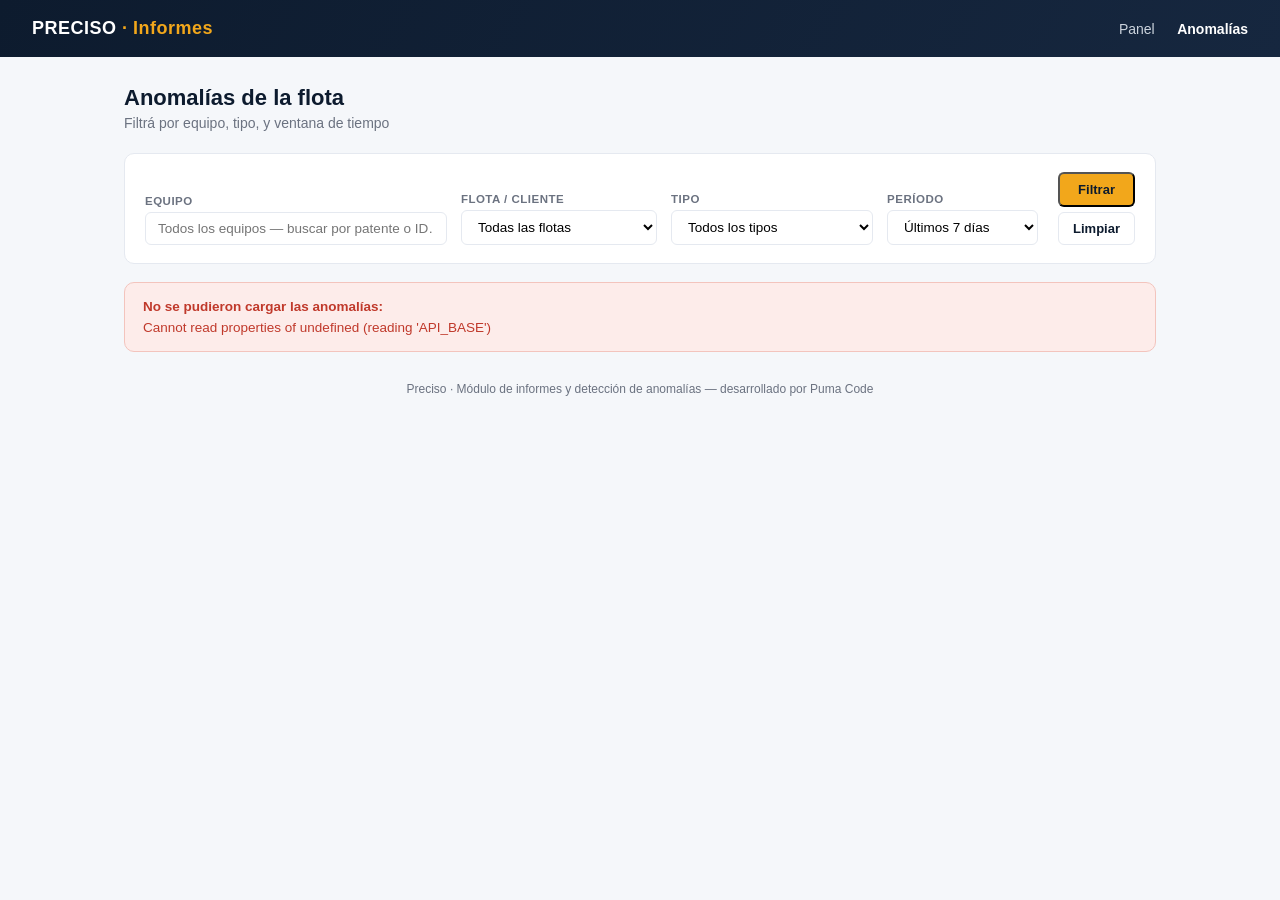
==== frontend/anomalias.html @ 0ff69d0d "descarga detenido reparo" ====
<!DOCTYPE html>
<html lang="es">
<head>
<meta charset="UTF-8">
<meta name="viewport" content="width=device-width, initial-scale=1.0">
<title>Preciso · Anomalías</title>
<link rel="stylesheet" href="assets/css/style.css">
</head>
<body>
<div class="topbar">
  <div class="brand">PRECISO <span>· Informes</span></div>
  <nav>
    <a href="index.html">Panel</a>
    <a href="anomalias.html" class="active">Anomalías</a>
  </nav>
</div>

<div class="container">
  <h1 class="page-title">Anomalías de la flota</h1>
  <p class="page-subtitle">Filtrá por equipo, tipo, y ventana de tiempo</p>

  <div id="bannerSimulado" class="simulado-banner hidden">
    ⚠️ Mostrando datos SIMULADOS — la API real de TTM está temporalmente fuera de servicio.
  </div>

  <div class="card filtros-card">
    <div class="filtros-grid">
      <div class="filtro-campo">
        <label for="buscarEquipo">Equipo</label>
        <input type="text" id="buscarEquipo" class="input-buscar" placeholder="Todos los equipos — buscar por patente o ID…" autocomplete="off">
        <div id="sugerenciasEquipo" class="sugerencias hidden"></div>
        <input type="hidden" id="equipoIdSeleccionado" value="">
      </div>
      <div class="filtro-campo">
        <label for="filtroCliente">Flota / Cliente</label>
        <select id="filtroCliente">
          <option value="">Todas las flotas</option>
        </select>
      </div>
      <div class="filtro-campo">
        <label for="filtroTipo">Tipo</label>
        <select id="filtroTipo">
          <option value="">Todos los tipos</option>
          <option value="descarga_detenido">Descarga detenido</option>
          <option value="caida_instantanea">Caída instantánea</option>
          <option value="consumo_anomalo">Consumo anómalo</option>
          <option value="agua_combustible">Agua en combustible</option>
          <option value="ralenti">Ralentí</option>
          <option value="variacion_temperatura">Variación por temperatura</option>
          <option value="desconexion_sensor">Desconexión de sensor</option>
        </select>
      </div>
      <div class="filtro-campo">
        <label for="filtroDias">Período</label>
        <select id="filtroDias">
          <option value="1">Último día</option>
          <option value="7" selected>Últimos 7 días</option>
          <option value="30">Últimos 30 días</option>
          <option value="90">Últimos 90 días</option>
        </select>
      </div>
      <div class="filtro-campo filtro-boton">
        <button id="btnFiltrar" class="btn" type="button">Filtrar</button>
        <button id="btnLimpiar" class="btn secondary" type="button">Limpiar</button>
      </div>
    </div>
  </div>

  <div id="loading" class="loading-state">Cargando anomalías…</div>
  <div id="error" class="error-state hidden"></div>

  <div id="contenido" class="hidden">
    <p class="page-subtitle" id="resumenResultados"></p>
    
    <!-- Bloques tipo KPI -->
    <div class="grid grid-3" id="kpiStats" style="margin-bottom: 20px;"></div>

    <!-- Anomalías agrupadas por flota/cliente (pedido de Emiliano: ver
         cuántas anomalías tiene cada flota entera, no solo equipo por
         equipo). Se oculta sola cuando ya estás filtrando una flota. -->
    <div class="card" id="cardPorFlota" style="margin-bottom: 20px;">
      <h3 style="margin-top:0; color:var(--color-navy);">Anomalías por flota</h3>
      <div id="tablaPorFlota"></div>
    </div>

    <div class="card">
      <div id="tablaAnomalias"></div>
    </div>
  </div>

  <p class="footer-note">Preciso · Módulo de informes y detección de anomalías — desarrollado por Puma Code</p>
</div>

<script src="assets/js/config.php"></script>
<script src="assets/js/anomalias.js"></script>
</body>
</html>
---- frontend/assets/css/style.css ----
/*
  Paleta pensada para un sistema de gestión de combustible (navy + ámbar),
  en la misma línea que la landing de preciso.tech ("Control y Gestión de
  combustible"). No tuve acceso al CSS real del sitio desde este entorno —
  para dejarlo idéntico, reemplazar estos hex por los reales de
  preciso.tech/landing/index.php. El resto del archivo no necesita tocarse.
*/
:root {
  --color-bg: #f5f7fa;
  --color-surface: #ffffff;
  --color-navy: #0d1b2e;
  --color-navy-light: #16273f;
  --color-accent: #f2a71b;
  --color-accent-dark: #d98c0a;
  --color-danger: #c0392b;
  --color-success: #1f9d55;
  --color-text: #1c1f26;
  --color-text-muted: #6b7280;
  --color-border: #e5e9f0;
  --radius: 10px;
  --font: 'Segoe UI', Roboto, Helvetica, Arial, sans-serif;
}

* { box-sizing: border-box; }

body {
  margin: 0;
  font-family: var(--font);
  background: var(--color-bg);
  color: var(--color-text);
}

a { color: var(--color-accent-dark); }

.topbar {
  background: linear-gradient(120deg, var(--color-navy) 0%, var(--color-navy-light) 100%);
  color: #fff;
  padding: 18px 32px;
  display: flex;
  align-items: center;
  justify-content: space-between;
}

.topbar .brand {
  font-size: 18px;
  font-weight: 700;
  letter-spacing: .5px;
}

.topbar .brand span { color: var(--color-accent); }

.topbar nav a {
  color: #cbd3dc;
  text-decoration: none;
  margin-left: 18px;
  font-size: 14px;
}
.topbar nav a:hover { color: #fff; }

.container {
  max-width: 1080px;
  margin: 0 auto;
  padding: 28px 24px 60px 24px;
}

.page-title {
  font-size: 22px;
  font-weight: 700;
  margin: 0 0 4px 0;
  color: var(--color-navy);
}
.page-subtitle {
  color: var(--color-text-muted);
  margin: 0 0 22px 0;
  font-size: 14px;
}

.card {
  background: var(--color-surface);
  border: 1px solid var(--color-border);
  border-radius: var(--radius);
  padding: 18px 20px;
  margin-bottom: 18px;
}

.grid {
  display: grid;
  gap: 16px;
}
.grid-3 { grid-template-columns: repeat(3, 1fr); }
.grid-2 { grid-template-columns: repeat(2, 1fr); }

@media (max-width: 720px) {
  .grid-3, .grid-2 { grid-template-columns: 1fr; }
}

.stat {
  background: var(--color-surface);
  border: 1px solid var(--color-border);
  border-radius: var(--radius);
  padding: 16px 18px;
}
.stat .label {
  font-size: 11.5px;
  text-transform: uppercase;
  letter-spacing: .6px;
  color: var(--color-text-muted);
}
.stat .value {
  font-size: 24px;
  font-weight: 800;
  color: var(--color-navy);
  margin-top: 4px;
}
.stat .value.danger { color: var(--color-danger); }
.stat .value.success { color: var(--color-success); }

.equipo-list { list-style: none; padding: 0; margin: 0; }
.equipo-list li {
  display: flex;
  align-items: center;
  justify-content: space-between;
  padding: 14px 0;
  border-bottom: 1px solid var(--color-border);
}
.equipo-list li:last-child { border-bottom: none; }

.equipo-nombre { font-weight: 600; color: var(--color-navy); }
.equipo-id { color: var(--color-text-muted); font-size: 12.5px; }

.btn {
  display: inline-block;
  background: var(--color-accent);
  color: var(--color-navy);
  font-weight: 700;
  text-decoration: none;
  padding: 8px 14px;
  border-radius: 6px;
  font-size: 13px;
  margin-left: 6px;
}
.btn:hover { background: var(--color-accent-dark); color: #fff; }
.btn.secondary {
  background: transparent;
  border: 1px solid var(--color-border);
  color: var(--color-navy);
}

.tabs { margin-bottom: 18px; }
.tabs a {
  display: inline-block;
  padding: 8px 16px;
  border-radius: 20px;
  text-decoration: none;
  color: var(--color-navy);
  font-size: 13.5px;
  font-weight: 600;
  margin-right: 8px;
  border: 1px solid var(--color-border);
}
.tabs a.active {
  background: var(--color-navy);
  color: #fff;
  border-color: var(--color-navy);
}

table.anomalias {
  width: 100%;
  border-collapse: collapse;
  font-size: 13.5px;
}
table.anomalias th {
  text-align: left;
  color: var(--color-text-muted);
  text-transform: uppercase;
  font-size: 11px;
  padding: 8px 10px;
  border-bottom: 2px solid var(--color-border);
}
table.anomalias td {
  padding: 9px 10px;
  border-bottom: 1px solid var(--color-border);
  vertical-align: top;
}
.tag {
  display: inline-block;
  padding: 2px 8px;
  border-radius: 20px;
  font-size: 11px;
  font-weight: 700;
}
.tag.descarga_detenido { background: #fdecea; color: var(--color-danger); }
.tag.caida_instantanea { background: #fdecea; color: var(--color-danger); }
.tag.consumo_anomalo { background: #fff4e0; color: var(--color-accent-dark); }
.tag.agua_combustible { background: #e3f2fd; color: #1565c0; }
.tag.ralenti { background: #fef3e2; color: #b8730a; }
.tag.variacion_temperatura { background: #e8f5e9; color: #2e7d32; }
.tag.desconexion_sensor { background: #eceff1; color: #455a64; }

.empty-state {
  text-align: center;
  color: var(--color-text-muted);
  padding: 30px 10px;
  font-size: 14px;
}

#mapa { height: 320px; border-radius: var(--radius); }

.footer-note {
  text-align: center;
  color: var(--color-text-muted);
  font-size: 12px;
  margin-top: 30px;
}

/* --- Estados de carga / error para el frontend fetch-driven --- */
.loading-state {
  text-align: center;
  color: var(--color-text-muted);
  padding: 40px 10px;
  font-size: 14px;
}
.loading-state::before {
  content: "";
  display: inline-block;
  width: 16px;
  height: 16px;
  margin-right: 8px;
  border: 2px solid var(--color-border);
  border-top-color: var(--color-accent);
  border-radius: 50%;
  animation: girar 0.7s linear infinite;
  vertical-align: middle;
}
@keyframes girar {
  to { transform: rotate(360deg); }
}
.error-state {
  background: #fdecea;
  border: 1px solid #f3c4bd;
  color: var(--color-danger);
  border-radius: var(--radius);
  padding: 16px 18px;
  font-size: 13.5px;
}
.error-state strong { display: block; margin-bottom: 6px; }
.hidden { display: none !important; }

.simulado-banner {
  background: #fff4e0;
  border: 1px solid #f0c67a;
  color: #8a5a00;
  border-radius: 8px;
  padding: 10px 14px;
  font-size: 12.5px;
  margin-bottom: 16px;
  font-weight: 600;
}

/* --- Buscador de equipo + filtros (pantalla Anomalías, y buscador del panel) --- */
.topbar nav a.active { color: #fff; font-weight: 700; }

.input-buscar {
  width: 100%;
  padding: 8px 12px;
  border: 1px solid var(--color-border);
  border-radius: 6px;
  font-size: 13.5px;
  font-family: var(--font);
}
.input-buscar:focus {
  outline: none;
  border-color: var(--color-accent);
}

.filtros-card { position: relative; }
.filtros-grid {
  display: grid;
  grid-template-columns: 2fr 1.3fr 1fr 1fr auto;
  gap: 14px;
  align-items: end;
}
@media (max-width: 720px) {
  .filtros-grid { grid-template-columns: 1fr; }
}
.filtro-campo { position: relative; display: flex; flex-direction: column; gap: 5px; }
.filtro-campo label {
  font-size: 11.5px;
  text-transform: uppercase;
  letter-spacing: .5px;
  color: var(--color-text-muted);
  font-weight: 700;
}
.filtro-campo select {
  padding: 8px 12px;
  border: 1px solid var(--color-border);
  border-radius: 6px;
  font-size: 13.5px;
  font-family: var(--font);
  background: #fff;
}
.filtro-boton { justify-content: flex-end; }

.sugerencias {
  position: absolute;
  top: 100%;
  left: 0;
  right: 0;
  margin-top: 4px;
  background: #fff;
  border: 1px solid var(--color-border);
  border-radius: 8px;
  box-shadow: 0 8px 24px rgba(0,0,0,0.12);
  max-height: 320px;
  overflow-y: auto;
  z-index: 20;
}
.sugerencia-item {
  padding: 9px 12px;
  font-size: 13px;
  cursor: pointer;
  border-bottom: 1px solid var(--color-border);
}
.sugerencia-item:last-child { border-bottom: none; }
.sugerencia-item:hover { background: var(--color-bg); }
.sugerencia-id { color: var(--color-text-muted); font-size: 12px; }
.sugerencia-vacia { color: var(--color-text-muted); cursor: default; }
.sugerencia-vacia:hover { background: transparent; }

.tabs-row {
  display: flex;
  justify-content: space-between;
  align-items: center;
  flex-wrap: wrap;
  gap: 10px;
  margin-bottom: 18px;
}
.tabs-row .tabs { margin-bottom: 0; }

.badge-alarma {
  background: #c0392b;
  color: #fff;
  border-radius: 12px;
  padding: 2px 8px;
  font-size: 12px;
  font-weight: 700;
  margin-left: 6px;
  display: none;
}
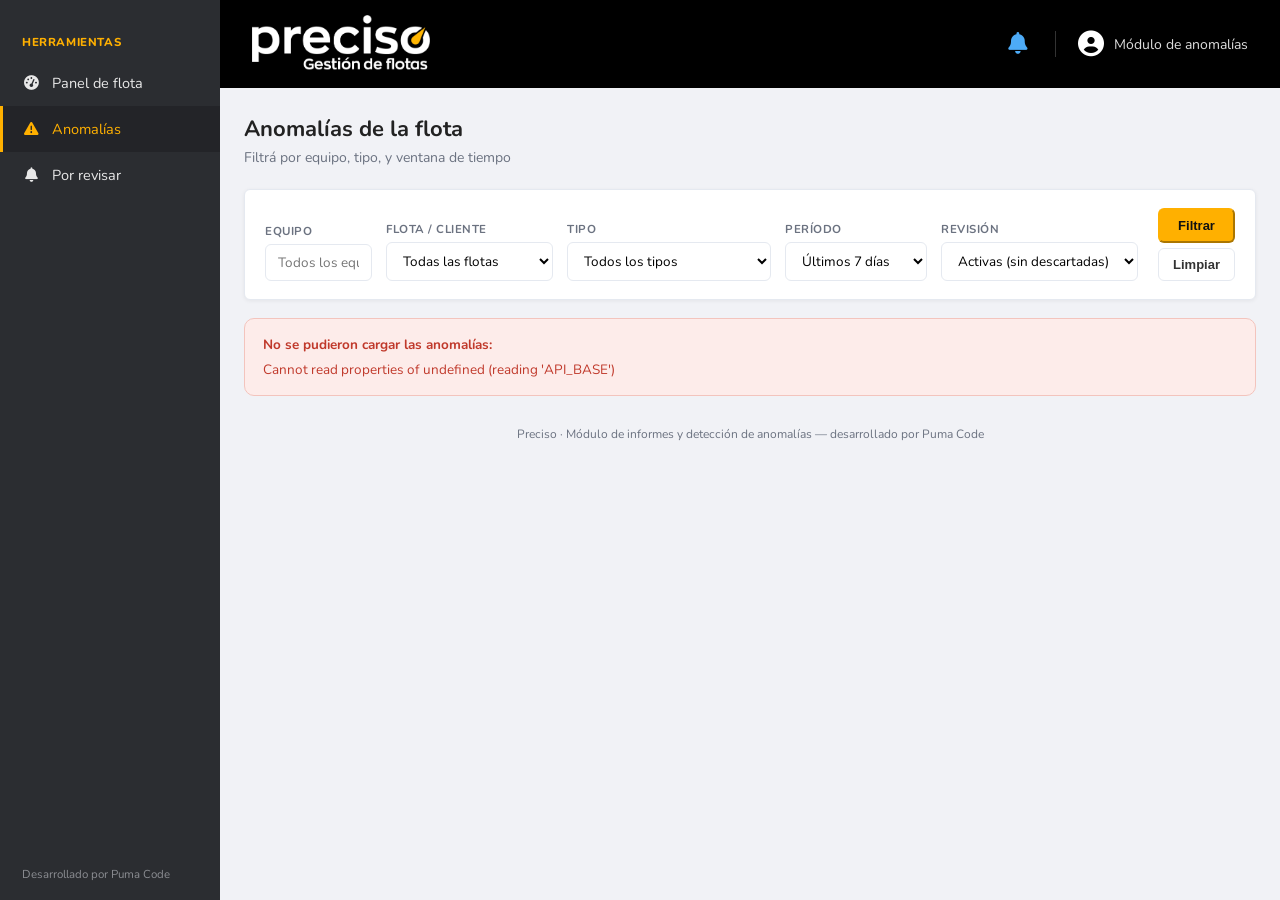
==== commit 5949a9bf: "Diseño Preciso, agujas, campanita con validar/descartar, fix sin cliente" ====
--- a/frontend/anomalias.html
+++ b/frontend/anomalias.html
@@ -4,17 +4,31 @@
 <meta charset="UTF-8">
 <meta name="viewport" content="width=device-width, initial-scale=1.0">
 <title>Preciso · Anomalías</title>
+<link rel="preconnect" href="https://fonts.googleapis.com">
+<link rel="stylesheet" href="https://fonts.googleapis.com/css2?family=Nunito:wght@400;600;700;800&display=swap">
+<link rel="stylesheet" href="https://cdnjs.cloudflare.com/ajax/libs/font-awesome/6.5.1/css/all.min.css">
 <link rel="stylesheet" href="assets/css/style.css">
 </head>
 <body>
-<div class="topbar">
-  <div class="brand">PRECISO <span>· Informes</span></div>
+<header class="app-header">
+  <a href="index.html" class="app-logo" title="Preciso — Gestión de flotas">
+    <img src="assets/img/logo.png" alt="Preciso">
+  </a>
+  <div class="app-header-derecha">
+    <div id="campana" class="campana"></div>
+    <div class="app-usuario"><i class="fa-solid fa-circle-user"></i><span>Módulo de anomalías</span></div>
+  </div>
+</header>
+<aside class="app-sidebar">
+  <div class="sidebar-seccion">Herramientas</div>
   <nav>
-    <a href="index.html">Panel</a>
-    <a href="anomalias.html" class="active">Anomalías</a>
+    <a href="index.html"><i class="fa-solid fa-gauge-high"></i><span>Panel de flota</span></a>
+    <a href="anomalias.html" class="activo"><i class="fa-solid fa-triangle-exclamation"></i><span>Anomalías</span></a>
+    <a href="anomalias.html?revision=pendiente"><i class="fa-solid fa-bell"></i><span>Por revisar</span></a>
   </nav>
-</div>
-
+  <div class="sidebar-pie">Desarrollado por Puma Code</div>
+</aside>
+<main class="app-main">
 <div class="container">
   <h1 class="page-title">Anomalías de la flota</h1>
   <p class="page-subtitle">Filtrá por equipo, tipo, y ventana de tiempo</p>
@@ -48,6 +62,8 @@
           <option value="ralenti">Ralentí</option>
           <option value="variacion_temperatura">Variación por temperatura</option>
           <option value="desconexion_sensor">Desconexión de sensor</option>
+          <option value="corte_alimentacion">Corte de alimentación</option>
+          <option value="carga_no_coincide">Carga no coincide</option>
         </select>
       </div>
       <div class="filtro-campo">
@@ -57,6 +73,16 @@
           <option value="7" selected>Últimos 7 días</option>
           <option value="30">Últimos 30 días</option>
           <option value="90">Últimos 90 días</option>
+        </select>
+      </div>
+      <div class="filtro-campo">
+        <label for="filtroRevision">Revisión</label>
+        <select id="filtroRevision">
+          <option value="activas">Activas (sin descartadas)</option>
+          <option value="pendiente">Por revisar</option>
+          <option value="validada">Validadas</option>
+          <option value="descartada">Descartadas</option>
+          <option value="todas">Todas</option>
         </select>
       </div>
       <div class="filtro-campo filtro-boton">
@@ -91,7 +117,11 @@
   <p class="footer-note">Preciso · Módulo de informes y detección de anomalías — desarrollado por Puma Code</p>
 </div>
 
+</main>
+
 <script src="assets/js/config.php"></script>
+<script src="assets/js/gauge.js"></script>
+<script src="assets/js/campana.js"></script>
 <script src="assets/js/anomalias.js"></script>
 </body>
 </html>
--- a/frontend/assets/css/style.css
+++ b/frontend/assets/css/style.css
@@ -196,6 +196,8 @@
 .tag.ralenti { background: #fef3e2; color: #b8730a; }
 .tag.variacion_temperatura { background: #e8f5e9; color: #2e7d32; }
 .tag.desconexion_sensor { background: #eceff1; color: #455a64; }
+.tag.corte_alimentacion { background: #fce4ec; color: #ad1457; }
+.tag.carga_no_coincide { background: #fff8e1; color: #f57f17; }
 
 .empty-state {
   text-align: center;
@@ -276,7 +278,7 @@
 .filtros-card { position: relative; }
 .filtros-grid {
   display: grid;
-  grid-template-columns: 2fr 1.3fr 1fr 1fr auto;
+  grid-template-columns: 2fr 1.3fr 1fr 1fr 1fr auto;
   gap: 14px;
   align-items: end;
 }
@@ -347,3 +349,111 @@
   margin-left: 6px;
   display: none;
 }
+
+/* =====================================================================
+   TEMA PRECISO (24/09/2026) — igual al panel de TTM: header negro con el
+   logo, barra lateral gris oscura, ámbar del logo como acento, tarjetas
+   blancas con borde de color a la izquierda e ícono. Va al final del
+   archivo a propósito: pisa lo de arriba sin tener que tocarlo.
+   ===================================================================== */
+:root {
+  --color-bg: #f1f2f6;
+  --color-navy: #111111;
+  --color-accent: #ffb000;
+  --color-accent-dark: #e09a00;
+  --color-sidebar: #2b2d31;
+  --color-sidebar-hover: #3a3d42;
+  --font: 'Nunito', 'Segoe UI', Roboto, Helvetica, Arial, sans-serif;
+  --ancho-sidebar: 220px;
+  --alto-header: 88px;
+}
+body { font-family: var(--font); background: var(--color-bg); }
+
+/* Header negro con logo, campanita y usuario */
+.app-header {
+  position: fixed; top: 0; left: var(--ancho-sidebar); right: 0; z-index: 50;
+  height: var(--alto-header); background: #000; color: #fff;
+  display: flex; align-items: center; justify-content: space-between;
+  padding: 0 32px;
+}
+.app-logo img { height: 58px; display: block; }
+.app-header-derecha { display: flex; align-items: center; gap: 22px; }
+.app-usuario { display: flex; align-items: center; gap: 10px; font-size: 14px; color: #ddd;
+  padding-left: 22px; border-left: 1px solid #333; }
+.app-usuario i { font-size: 26px; color: #fff; }
+
+/* Barra lateral */
+.app-sidebar {
+  position: fixed; top: 0; left: 0; bottom: 0; width: var(--ancho-sidebar); z-index: 60;
+  background: var(--color-sidebar); color: #e8e8e8; display: flex; flex-direction: column;
+  padding-top: 24px;
+}
+.sidebar-seccion { color: var(--color-accent); font-size: 11.5px; font-weight: 800;
+  letter-spacing: .6px; text-transform: uppercase; padding: 10px 22px; }
+.app-sidebar nav a { display: flex; align-items: center; gap: 12px; padding: 13px 22px;
+  color: #e8e8e8; text-decoration: none; font-size: 14.5px; }
+.app-sidebar nav a i { width: 18px; text-align: center; }
+.app-sidebar nav a:hover { background: var(--color-sidebar-hover); }
+.app-sidebar nav a.activo { color: var(--color-accent); background: #232428; border-left: 3px solid var(--color-accent); padding-left: 19px; }
+.sidebar-pie { margin-top: auto; padding: 18px 22px; font-size: 11.5px; color: #8b8d92; }
+
+/* Contenido */
+.app-main { margin-left: var(--ancho-sidebar); padding-top: var(--alto-header); min-height: 100vh; }
+.app-main .container { max-width: 1280px; padding-top: 26px; }
+.card { border-radius: 6px; box-shadow: 0 1px 4px rgba(0,0,0,.06); }
+.page-title { color: #222; }
+.btn { background: var(--color-accent); color: #111; border-color: var(--color-accent); }
+.btn.secondary { background: #fff; color: #333; }
+
+/* Celular: la barra lateral pasa arriba, horizontal */
+@media (max-width: 860px) {
+  :root { --alto-header: 70px; }
+  .app-sidebar { position: static; width: auto; flex-direction: row; padding: 0; overflow-x: auto; }
+  .app-sidebar nav { display: flex; }
+  .sidebar-seccion, .sidebar-pie { display: none; }
+  .app-header { position: static; padding: 0 16px; }
+  .app-logo img { height: 40px; }
+  .app-usuario span { display: none; }
+  .app-main { margin-left: 0; padding-top: 0; }
+}
+
+/* ---------- Indicadores de aguja ---------- */
+.gauges { display: grid; grid-template-columns: repeat(auto-fit, minmax(230px, 1fr)); gap: 16px; margin-bottom: 20px; }
+.gauge-card { background: #fff; border-radius: 6px; box-shadow: 0 1px 4px rgba(0,0,0,.06);
+  border-left: 4px solid var(--g-color, #999); padding: 14px 16px 12px; position: relative; }
+.gauge-card .g-titulo { color: #3b5bdb; font-size: 12px; font-weight: 800; text-transform: uppercase; letter-spacing: .4px; padding-right: 36px; }
+.gauge-card .g-icono { position: absolute; top: 12px; right: 14px; font-size: 24px; color: var(--g-color, #999); }
+.gauge-card svg { display: block; width: 100%; max-width: 190px; margin: 6px auto 0; }
+.gauge-card .g-valor { text-align: center; font-size: 24px; font-weight: 800; color: #222; margin-top: -6px; }
+.gauge-card .g-sub { text-align: center; font-size: 12.5px; color: var(--color-text-muted); min-height: 16px; }
+.gauge-card .g-aguja { transition: transform .9s cubic-bezier(.2,.8,.2,1); transform-origin: 100px 100px; }
+
+/* ---------- Campanita ---------- */
+.campana { position: relative; }
+.campana-boton { background: none; border: 0; color: #4dabf7; font-size: 22px; cursor: pointer; position: relative; padding: 6px; }
+.campana-numero { position: absolute; top: -2px; right: -8px; background: #e03131; color: #fff; font-size: 11px;
+  font-weight: 800; border-radius: 10px; padding: 1px 6px; min-width: 18px; text-align: center; }
+.campana-panel { position: absolute; right: 0; top: 46px; width: 420px; max-height: 70vh; overflow-y: auto; background: #fff;
+  color: #222; border-radius: 8px; box-shadow: 0 10px 30px rgba(0,0,0,.25); z-index: 100; }
+.campana-panel header { display: flex; justify-content: space-between; align-items: center; padding: 12px 16px;
+  border-bottom: 1px solid var(--color-border); font-weight: 800; }
+.campana-panel header a { font-size: 12.5px; font-weight: 700; color: #3b5bdb; text-decoration: none; }
+.campana-item { padding: 12px 16px; border-bottom: 1px solid var(--color-border); font-size: 13px; }
+.campana-item .ci-arriba { display: flex; justify-content: space-between; gap: 8px; margin-bottom: 4px; }
+.campana-item .ci-equipo { font-weight: 800; }
+.campana-item .ci-fecha { color: var(--color-text-muted); font-size: 12px; white-space: nowrap; }
+.campana-item .ci-detalle { color: #444; margin: 4px 0 8px; }
+.campana-vacia { padding: 26px 16px; text-align: center; color: var(--color-text-muted); }
+
+/* ---------- Botones de revisión ---------- */
+.rev-botones { display: flex; gap: 6px; flex-wrap: wrap; }
+.rev-btn { border: 1px solid; border-radius: 5px; padding: 4px 9px; font-size: 12px; font-weight: 700; cursor: pointer; background: #fff; font-family: var(--font); }
+.rev-btn.validar { color: #2b8a3e; border-color: #2b8a3e; }
+.rev-btn.validar:hover { background: #2b8a3e; color: #fff; }
+.rev-btn.descartar { color: #c92a2a; border-color: #c92a2a; }
+.rev-btn.descartar:hover { background: #c92a2a; color: #fff; }
+.rev-btn.reabrir { color: #555; border-color: #aaa; }
+.rev-estado { display: inline-block; font-size: 11.5px; font-weight: 800; border-radius: 10px; padding: 2px 9px; margin-bottom: 4px; }
+.rev-estado.pendiente { background: #fff3bf; color: #8a6d00; }
+.rev-estado.validada { background: #d3f9d8; color: #2b8a3e; }
+.rev-estado.descartada { background: #eee; color: #777; text-decoration: line-through; }
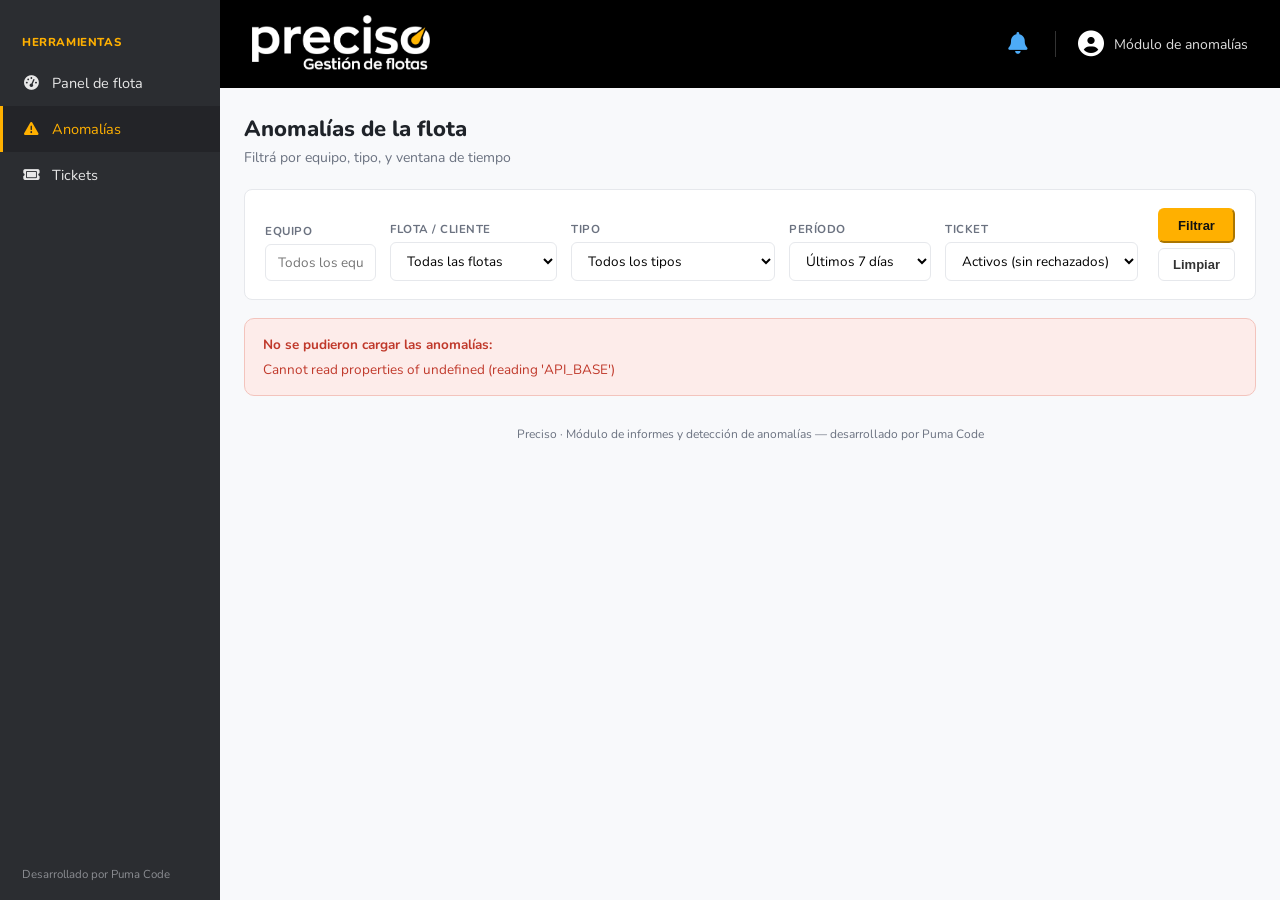
==== commit 82e78277: "v3: tickets y umbrales" ====
--- a/frontend/anomalias.html
+++ b/frontend/anomalias.html
@@ -24,7 +24,7 @@
   <nav>
     <a href="index.html"><i class="fa-solid fa-gauge-high"></i><span>Panel de flota</span></a>
     <a href="anomalias.html" class="activo"><i class="fa-solid fa-triangle-exclamation"></i><span>Anomalías</span></a>
-    <a href="anomalias.html?revision=pendiente"><i class="fa-solid fa-bell"></i><span>Por revisar</span></a>
+    <a href="tickets.html"><i class="fa-solid fa-ticket"></i><span>Tickets</span></a>
   </nav>
   <div class="sidebar-pie">Desarrollado por Puma Code</div>
 </aside>
@@ -76,13 +76,14 @@
         </select>
       </div>
       <div class="filtro-campo">
-        <label for="filtroRevision">Revisión</label>
+        <label for="filtroRevision">Ticket</label>
         <select id="filtroRevision">
-          <option value="activas">Activas (sin descartadas)</option>
-          <option value="pendiente">Por revisar</option>
-          <option value="validada">Validadas</option>
-          <option value="descartada">Descartadas</option>
-          <option value="todas">Todas</option>
+          <option value="activas">Activos (sin rechazados)</option>
+          <option value="pendiente">Por notificar</option>
+          <option value="notificada">Notificadas</option>
+          <option value="informada">Informadas</option>
+          <option value="rechazada">Rechazadas</option>
+          <option value="todas">Todos</option>
         </select>
       </div>
       <div class="filtro-campo filtro-boton">
@@ -117,11 +118,20 @@
   <p class="footer-note">Preciso · Módulo de informes y detección de anomalías — desarrollado por Puma Code</p>
 </div>
 
+  <!-- Ajustes de umbrales por tipo de anomalía (lo arma anomalias.js) -->
+  <div id="modalParametros" class="modal-fondo" hidden>
+    <div class="modal-caja">
+      <div class="modal-cab"><span id="modalTitulo">Umbrales</span><button type="button" id="modalCerrar" class="modal-x">&times;</button></div>
+      <div id="modalCuerpo"></div>
+      <p class="modal-nota">Los cambios valen para lo que se detecte de ahora en adelante. Para recalcular lo anterior, hay que reprocesar.</p>
+    </div>
+  </div>
 </main>
 
 <script src="assets/js/config.php"></script>
 <script src="assets/js/gauge.js"></script>
 <script src="assets/js/campana.js"></script>
+<script src="assets/js/tickets-ui.js"></script>
 <script src="assets/js/anomalias.js"></script>
 </body>
 </html>
--- a/frontend/assets/css/style.css
+++ b/frontend/assets/css/style.css
@@ -457,3 +457,161 @@
 .rev-estado.pendiente { background: #fff3bf; color: #8a6d00; }
 .rev-estado.validada { background: #d3f9d8; color: #2b8a3e; }
 .rev-estado.descartada { background: #eee; color: #777; text-decoration: line-through; }
+
+/* =====================================================================
+   AJUSTE SOBRIO (24/09/2026): la primera versión tenía demasiado color y
+   fondo gris; se sentía como una pantalla de alarmas. Fondo casi blanco,
+   tarjetas con borde fino en vez de sombra y barra de color, títulos e
+   íconos en gris. El color queda solo en lo que importa (la campanita, las
+   etiquetas de tipo y la zona de la aguja).
+   ===================================================================== */
+:root { --color-bg: #f8f9fb; --color-border: #e6e8ec; }
+body { background: var(--color-bg); color: #2b2f36; }
+.card { box-shadow: none; border: 1px solid var(--color-border); border-radius: 8px; }
+.page-title { font-weight: 800; color: #1f2329; }
+.page-subtitle { color: #6b7280; }
+
+.gauge-card {
+  border: 1px solid var(--color-border); border-left: 1px solid var(--color-border);
+  box-shadow: none; border-radius: 8px; padding: 14px 16px 12px;
+  text-decoration: none; color: inherit; display: block;
+  transition: border-color .15s, box-shadow .15s, transform .15s;
+}
+.gauge-card .g-titulo { color: #5c636e; font-weight: 700; font-size: 11.5px; letter-spacing: .5px; }
+.gauge-card .g-icono { color: #b0b6bf; font-size: 18px; }
+.gauge-card .g-valor { color: #1f2329; font-size: 22px; }
+.gauge-card .g-sub { color: #8a919c; }
+
+/* Tarjetas que llevan a algún lado */
+.gauge-card.clickeable { cursor: pointer; }
+.gauge-card.clickeable:hover { border-color: var(--color-accent); box-shadow: 0 4px 14px rgba(0,0,0,.06); transform: translateY(-1px); }
+.gauge-card.clickeable:hover .g-icono { color: var(--color-accent); }
+.gauge-card.seleccionada { border-color: var(--color-accent); box-shadow: inset 0 0 0 1px var(--color-accent); }
+
+/* Etiquetas de tipo y estados, en tonos más apagados */
+.tag { font-weight: 700; border-radius: 4px; }
+.rev-estado.pendiente { background: #f7f0dc; color: #7a6320; }
+.rev-estado.validada { background: #e3efe6; color: #3f6b4c; }
+.rev-btn.validar { color: #3f6b4c; border-color: #b9d3c1; }
+.rev-btn.validar:hover { background: #3f6b4c; border-color: #3f6b4c; }
+.rev-btn.descartar { color: #8a4a4a; border-color: #e0c3c3; }
+.rev-btn.descartar:hover { background: #8a4a4a; border-color: #8a4a4a; }
+.simulado-banner { background: #fbf7ec; border-color: #eadfbf; color: #6f5a1f; font-weight: 600; }
+table.anomalias th { color: #6b7280; }
+
+/* ---------- Informe: gráficos a la izquierda, mapa cuadrado a la derecha ---------- */
+.informe-grid { display: grid; grid-template-columns: minmax(0, 1.55fr) minmax(0, 1fr); gap: 18px; align-items: start; margin-bottom: 18px; }
+.informe-graficos { display: flex; flex-direction: column; gap: 14px; }
+.informe-graficos .card, .informe-mapa .card { margin: 0; }
+.grafico-card h3, .informe-mapa h3 { margin: 0 0 10px; font-size: 14.5px; font-weight: 800; color: #1f2329; }
+/* Alto FIJO: todos los gráficos iguales, sin importar cuándo se dibujen. */
+.grafico-caja { position: relative; height: 190px; width: 100%; }
+/* El mapa ocupa un cuadrado: tan alto como ancha es la columna. */
+.informe-mapa { position: sticky; top: calc(var(--alto-header) + 12px); }
+.informe-mapa #mapa { width: 100%; height: auto; aspect-ratio: 1 / 1; border-radius: 6px; }
+@media (max-width: 1000px) {
+  .informe-grid { grid-template-columns: 1fr; }
+  .informe-mapa { position: static; }
+}
+
+/* =====================================================================
+   KPIs CON BARRAS (24/09/2026) — reemplazan a las agujas. Tarjetas chicas
+   que se reparten el ancho de la fila en partes iguales.
+   ===================================================================== */
+.gauges, .kpi-fila {
+  display: grid; grid-template-columns: repeat(auto-fit, minmax(170px, 1fr));
+  gap: 12px; margin-bottom: 14px;
+}
+.kpi-card {
+  background: #fff; border: 1px solid var(--color-border); border-radius: 8px;
+  padding: 11px 14px 10px; display: block; color: inherit; text-decoration: none;
+  transition: border-color .15s, box-shadow .15s;
+}
+.kpi-cab { display: flex; justify-content: space-between; align-items: center; gap: 8px; }
+.kpi-titulo { font-size: 11px; font-weight: 700; letter-spacing: .4px; text-transform: uppercase; color: #5c636e; }
+.kpi-cab i { color: #b0b6bf; font-size: 14px; }
+.kpi-valor { font-size: 21px; font-weight: 800; color: #1f2329; margin: 3px 0 6px; line-height: 1.1; }
+.kpi-barra { height: 5px; background: #eef0f3; border-radius: 3px; overflow: hidden; }
+.kpi-barra span { display: block; height: 100%; border-radius: 3px; transition: width .8s cubic-bezier(.2,.8,.2,1); }
+.kpi-sub { font-size: 11.5px; color: #8a919c; margin-top: 5px; white-space: nowrap; overflow: hidden; text-overflow: ellipsis; }
+
+.clickeable { cursor: pointer; }
+.kpi-card.clickeable:hover { border-color: var(--color-accent); box-shadow: 0 4px 14px rgba(0,0,0,.05); }
+.kpi-card.clickeable:hover .kpi-cab i { color: var(--color-accent); }
+
+/* Tarjeta "Anomalías por tipo": una fila con barra por tipo */
+.tipos-card { padding: 12px 16px 8px; margin-bottom: 18px; }
+.tipos-cab { display: flex; justify-content: space-between; align-items: baseline; margin-bottom: 6px; font-weight: 800; font-size: 13.5px; color: #1f2329; }
+.tipos-ayuda { font-weight: 400; font-size: 11.5px; color: #8a919c; }
+.tipo-fila {
+  display: grid; grid-template-columns: 20px minmax(150px, 1.2fr) minmax(0, 3fr) 48px 84px;
+  align-items: center; gap: 10px; padding: 6px 6px; border-radius: 6px; font-size: 13px;
+}
+.tipo-fila i { color: #9aa1ab; text-align: center; }
+.tipo-nombre { color: #2b2f36; }
+.tipo-barra { height: 7px; background: #eef0f3; border-radius: 4px; overflow: hidden; }
+.tipo-barra span { display: block; height: 100%; background: #9fb3c8; border-radius: 4px; transition: width .8s cubic-bezier(.2,.8,.2,1); }
+.tipo-num { text-align: right; font-weight: 800; color: #1f2329; }
+.tipo-litros { text-align: right; color: #8a919c; font-size: 12px; }
+.tipo-fila:hover { background: #f6f7f9; }
+.tipo-fila:hover .tipo-barra span, .tipo-fila.seleccionada .tipo-barra span { background: var(--color-accent); }
+.tipo-fila.seleccionada { background: #fff8e6; }
+@media (max-width: 700px) {
+  .tipo-fila { grid-template-columns: 18px 1fr 40px; }
+  .tipo-barra, .tipo-litros { display: none; }
+}
+
+/* =====================================================================
+   TICKETS Y UMBRALES (29/09/2026)
+   ===================================================================== */
+.tk-estado { display: inline-flex; align-items: center; gap: 5px; font-size: 11.5px; font-weight: 800; border-radius: 10px; padding: 2px 9px; white-space: nowrap; }
+.tk-estado.pendiente  { background: #f7f0dc; color: #7a6320; }
+.tk-estado.notificada { background: #e6ecf7; color: #3b5a8c; }
+.tk-estado.informada  { background: #e3efe6; color: #3f6b4c; }
+.tk-estado.rechazada  { background: #eeeeee; color: #777; }
+.tk-numero { font-size: 11px; color: #8a919c; margin: 3px 0 5px; }
+
+.tk-obs { width: 100%; min-width: 180px; font-family: var(--font); font-size: 12.5px; border: 1px solid var(--color-border);
+  border-radius: 6px; padding: 6px 8px; resize: vertical; background: #fcfcfd; }
+.tk-obs:focus { outline: none; border-color: var(--color-accent); background: #fff; }
+.tk-obs-estado { font-size: 11px; color: #3f6b4c; min-height: 14px; }
+
+.tk-btn { border: 1px solid; border-radius: 5px; padding: 4px 9px; font-size: 12px; font-weight: 700; cursor: pointer;
+  background: #fff; font-family: var(--font); white-space: nowrap; }
+.tk-btn.principal { color: #3b5a8c; border-color: #b9c8e2; }
+.tk-btn.principal:hover { background: #3b5a8c; border-color: #3b5a8c; color: #fff; }
+.tk-btn.secundario { color: #6b7280; border-color: #d9dce1; }
+.tk-btn.secundario:hover { background: #6b7280; border-color: #6b7280; color: #fff; }
+
+.tk-filtros { display: grid; grid-template-columns: 1fr 1.4fr 1.6fr; gap: 14px; }
+.tk-pestanas { display: flex; gap: 6px; flex-wrap: wrap; margin-bottom: 10px; }
+.tk-pestana { border: 1px solid var(--color-border); background: #fff; border-radius: 18px; padding: 6px 13px; font-size: 13px;
+  font-weight: 700; color: #5c636e; cursor: pointer; font-family: var(--font); }
+.tk-pestana span { background: #eef0f3; border-radius: 9px; padding: 0 7px; margin-left: 4px; font-size: 11.5px; }
+.tk-pestana.activa { border-color: var(--color-accent); color: #1f2329; background: #fff8e6; }
+.tk-historial { margin-top: 6px; background: none; border: 0; color: #5c636e; font-size: 12px; cursor: pointer; padding: 0; font-family: var(--font); }
+.tk-historial:hover { color: #1f2329; text-decoration: underline; }
+.tk-historial-lista { margin-top: 6px; font-size: 11.5px; color: #4b5563; border-left: 2px solid var(--color-border); padding-left: 8px; }
+.tk-evento { margin-bottom: 4px; }
+.kpi-card.seleccionada { border-color: var(--color-accent); box-shadow: inset 0 0 0 1px var(--color-accent); }
+
+/* Botón de ajustes al lado de cada tipo + ventana de umbrales */
+.tipo-fila { grid-template-columns: 20px minmax(150px, 1.2fr) minmax(0, 3fr) 48px 84px 30px; }
+.tipo-ajustes { background: none; border: 1px solid transparent; border-radius: 5px; color: #9aa1ab; cursor: pointer; padding: 3px 6px; }
+.tipo-ajustes:hover { border-color: var(--color-border); color: #1f2329; background: #fff; }
+.modal-fondo { position: fixed; inset: 0; background: rgba(17, 17, 17, .45); z-index: 200; display: flex; align-items: center; justify-content: center; padding: 20px; }
+.modal-fondo[hidden] { display: none; }
+.modal-caja { background: #fff; border-radius: 10px; width: 100%; max-width: 520px; max-height: 85vh; overflow-y: auto; padding: 18px 20px; }
+.modal-cab { display: flex; justify-content: space-between; align-items: center; font-weight: 800; font-size: 15px; margin-bottom: 12px; }
+.modal-x { background: none; border: 0; font-size: 24px; cursor: pointer; color: #6b7280; line-height: 1; }
+.modal-nota { font-size: 12px; color: #8a919c; margin: 10px 0 0; }
+.param { border-top: 1px solid var(--color-border); padding: 12px 0; }
+.param label { font-weight: 700; font-size: 13px; display: block; margin-bottom: 6px; }
+.param-unidad { font-weight: 400; color: #8a919c; }
+.param-mod { background: #fff3d6; color: #7a6320; font-size: 10.5px; font-weight: 800; border-radius: 8px; padding: 1px 7px; margin-left: 6px; }
+.param-fila { display: flex; gap: 8px; flex-wrap: wrap; }
+.param-fila input { width: 110px; padding: 6px 8px; border: 1px solid var(--color-border); border-radius: 6px; font-family: var(--font); }
+.param-ayuda { font-size: 12px; color: #6b7280; margin-top: 6px; }
+.param-estado { font-size: 12px; color: #a33; margin-top: 4px; }
+@media (max-width: 800px) { .tk-filtros { grid-template-columns: 1fr; } }
+.tk-filtros input[type="text"] { width: 100%; padding: 9px 12px; border: 1px solid var(--color-border); border-radius: 6px; font-family: var(--font); font-size: 14px; background: #fff; }
